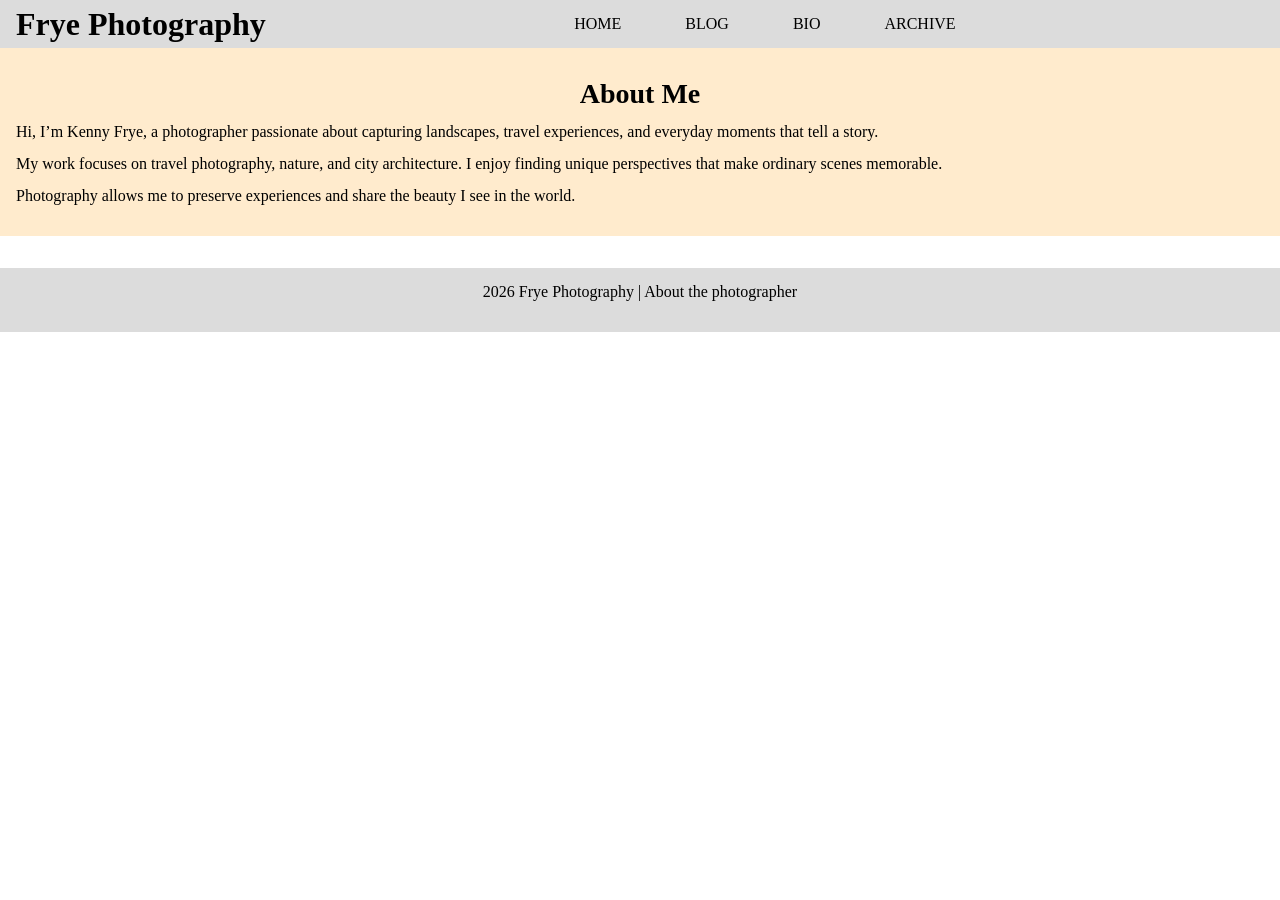
==== bio.html @ 252a37a1 "Basic Framework" ====
<!DOCTYPE html>
<html lang="en">
<head>
  <meta charset="UTF-8">
  <meta name="viewport" content="width=device-width, initial-scale=1.0">
  <title>Bio | Frye Photography</title>

  <link rel="stylesheet" href="reset.css">
  <link rel="stylesheet" href="main.css">
</head>
<body>

  <header>
    <h1>Frye Photography</h1>
    <div class="wrapper">
      <nav>
        <ul>
          <li><a href="index.html">Home</a></li>
          <li><a href="blog.html">Blog</a></li>
          <li><a href="bio.html">Bio</a></li>
          <li><a href="archive.html">Archive</a></li>
        </ul>
      </nav>
    </div>
  </header>

  <main>
    <h1>About Me</h1>

    <p>
      Hi, I’m Kenny Frye, a photographer passionate about capturing landscapes,
      travel experiences, and everyday moments that tell a story.
    </p>

    <p>
      My work focuses on travel photography, nature, and city architecture.
      I enjoy finding unique perspectives that make ordinary scenes memorable.
    </p>

    <p>
      Photography allows me to preserve experiences and share the beauty I see
      in the world.
    </p>
  </main>

  <footer>
    <p>2026 Frye Photography | About the photographer</p>
  </footer>

</body>
</html>
---- main.css ----
.wrapper{
  margin: 0 auto;
  max-width: 960px;
}

main{
  padding: 1rem;
  background-color: blanchedalmond;
}

main h1{
  text-align: center;
  padding: 1rem;
  font-size: 175%;
}

footer{
  clear: both;
  text-align: center;
}

header{
  background-color: gainsboro;
  display: flex;
  justify-content: space-between;
  align-items: center;
  padding: 0 1rem;
}

header h1{
  font-size: 2rem;
  text-align: center;
}

nav ul{
  list-style-type: none;
  display: flex;
  flex-wrap: wrap;
}

nav a{
  padding: 1rem 2rem;
  text-transform: uppercase;
  display: block;
  color: black;
  text-decoration: none;
}

nav a:hover{
  background-color: ghostwhite;
  border-radius: 1rem;
}

.gallery {
  display: grid;
  grid-template-columns: repeat(3, 1fr);
  gap: 20px;
  max-width: 1000px;
  margin: 0 auto;
}

.image {
  text-align: center;
}

.image img {
  width: 100%;
  height: 250px;
  object-fit: cover;
  display: block;
}

figcaption {
  margin-top: 10px;
}

footer {
  text-align: center;
  padding: 1rem;
  background-color: gainsboro;
  margin-top: 2rem;
}
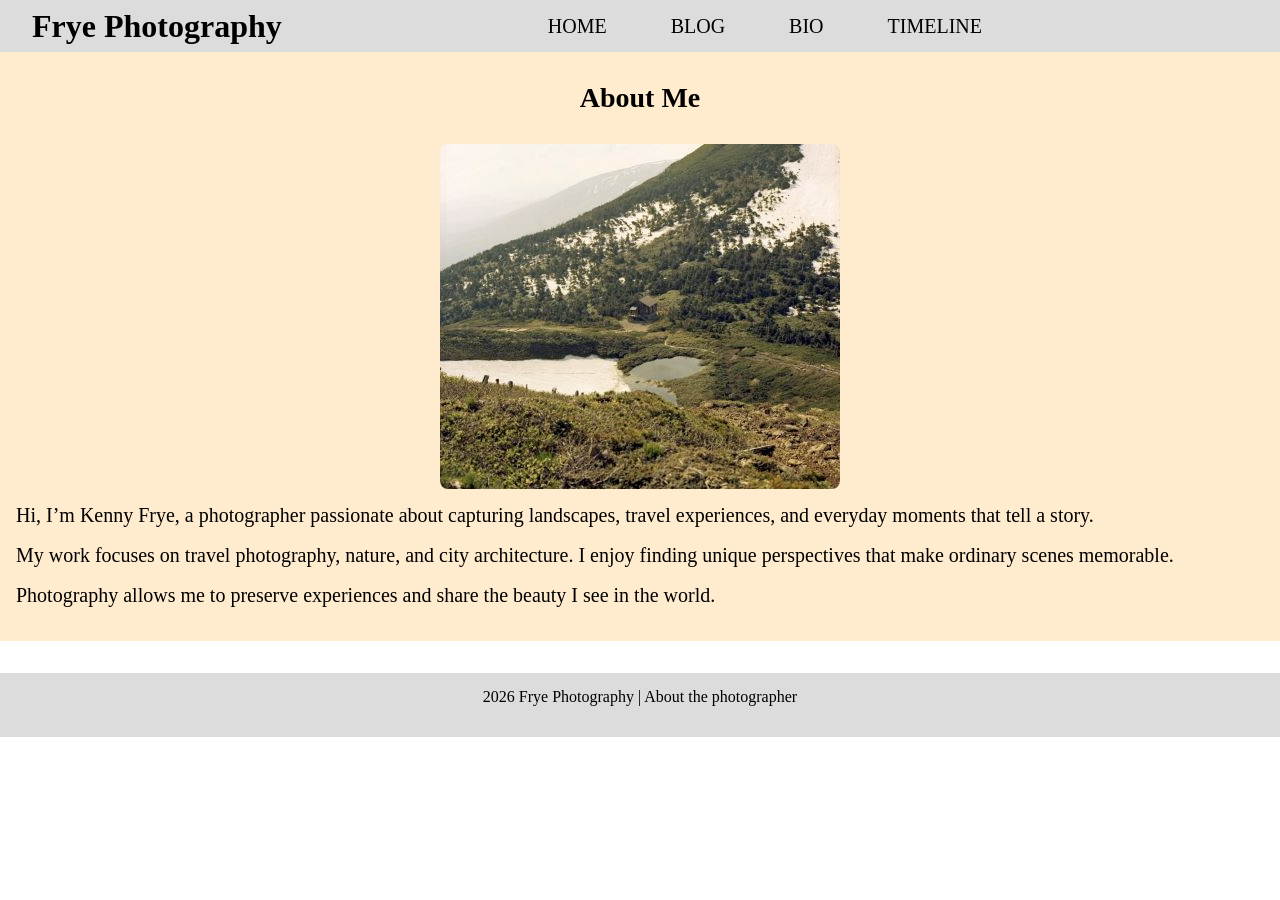
==== commit 835a97ef: "Final Touches" ====
--- a/bio.html
+++ b/bio.html
@@ -18,7 +18,7 @@
           <li><a href="index.html">Home</a></li>
           <li><a href="blog.html">Blog</a></li>
           <li><a href="bio.html">Bio</a></li>
-          <li><a href="archive.html">Archive</a></li>
+          <li><a href="timeline.html">Timeline</a></li>
         </ul>
       </nav>
     </div>
@@ -26,6 +26,8 @@
 
   <main>
     <h1>About Me</h1>
+
+    <img class="center" src="images/IMG_6487.jpg" alt="Mount Fuji">
 
     <p>
       Hi, I’m Kenny Frye, a photographer passionate about capturing landscapes,
--- a/main.css
+++ b/main.css
@@ -14,6 +14,14 @@
   font-size: 175%;
 }
 
+main h2{
+  font-size: 150%;
+}
+
+main p{
+  font-size: 125%;
+}
+
 footer{
   clear: both;
   text-align: center;
@@ -24,7 +32,7 @@
   display: flex;
   justify-content: space-between;
   align-items: center;
-  padding: 0 1rem;
+  padding: 0 2rem;
 }
 
 header h1{
@@ -68,6 +76,7 @@
   height: 250px;
   object-fit: cover;
   display: block;
+  border-radius: 1.5rem;
 }
 
 figcaption {
@@ -79,4 +88,19 @@
   padding: 1rem;
   background-color: gainsboro;
   margin-top: 2rem;
+}
+
+.center{
+  display: block;
+  margin-left: auto;
+  margin-right: auto;
+  padding: 1rem;
+}
+
+li{
+  font-size: 125%;
+}
+
+img{
+  border-radius: 1.5rem;
 }
